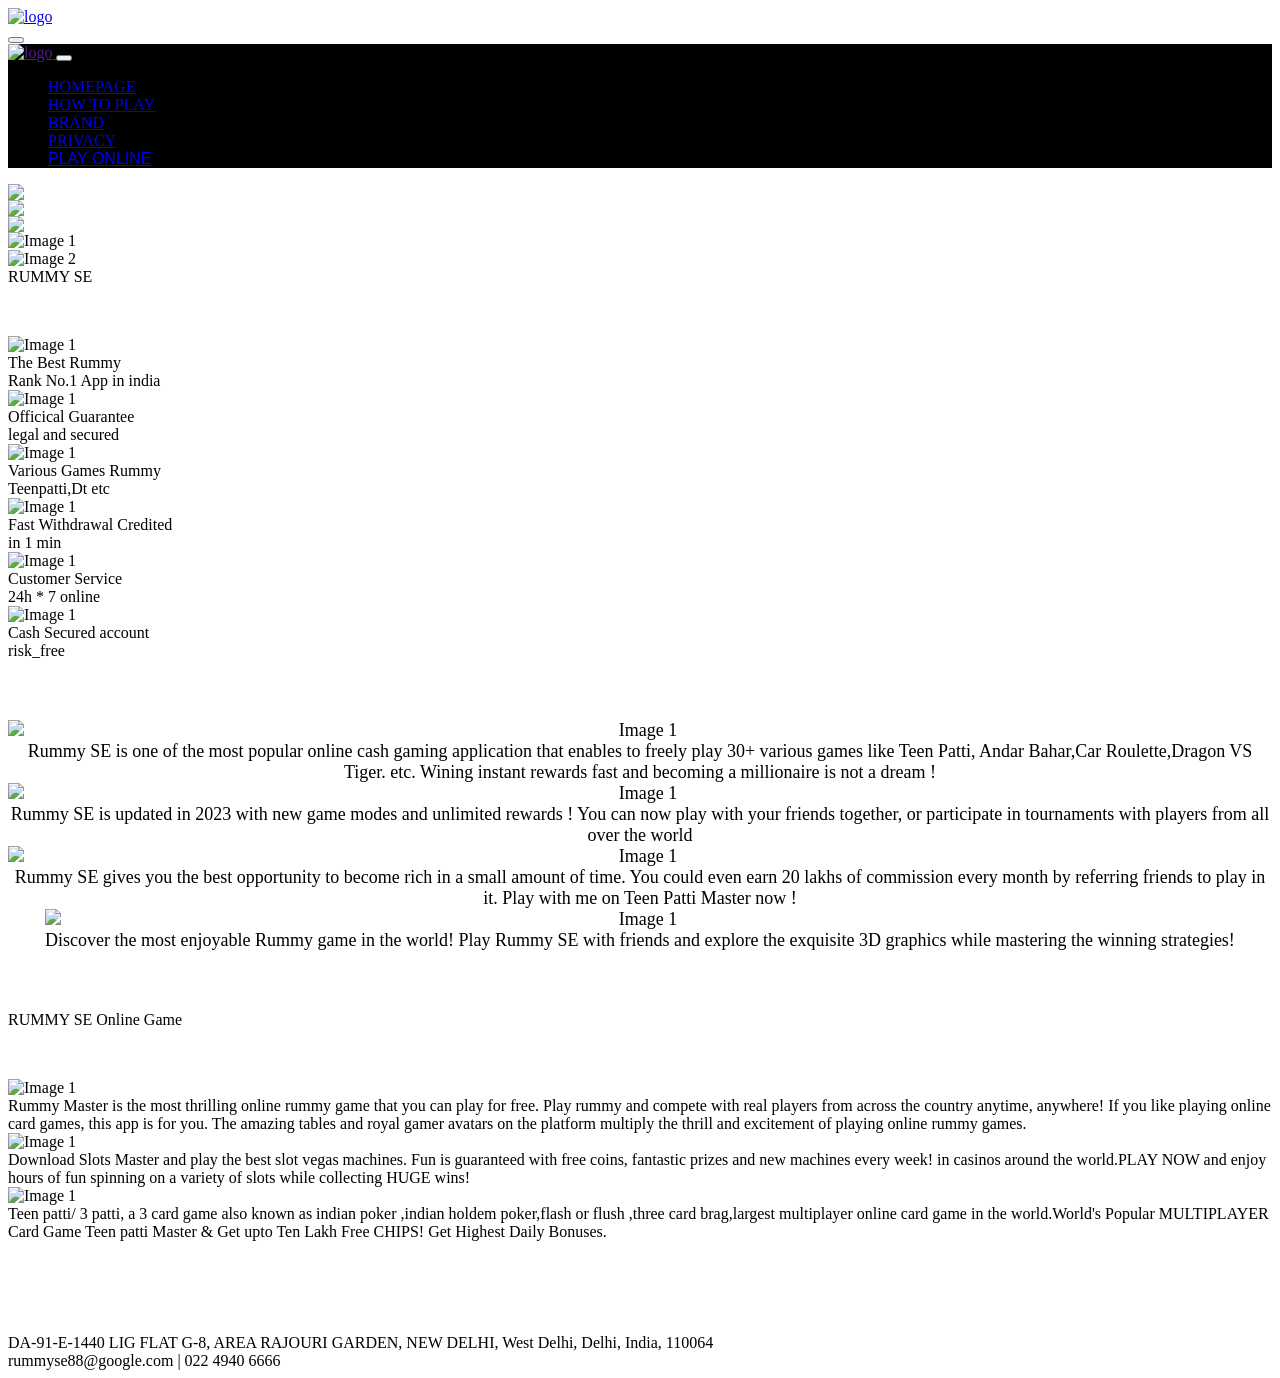
==== 5wjUGxy.html @ 34a9b0aa "Add files via upload" ====
<!DOCTYPE html>
<html lang="en">

<head>
    <meta charset="UTF-8">
    <title>Rummy SE</title>
    <link rel="icon" href="/favicon.ico">
    <link rel="stylesheet" href="/website/css/style.css">
    <link rel="stylesheet" href="/website/css/swiper-bundle.min.css">
    <link rel="stylesheet" href="/website/css/bootstrap.min.css">


    <meta name="viewport" content="width=device-width, initial-scale=1.0">
    <script src="/website/js/swiper-bundle.min.js"></script>
    <script src="/website/js/bootstrap.bundle.min.js"></script>
    <script src="/website/js/common.js"></script>
    <style>
        .swiper {
            width: 100%;
            height: 100%;
        }

        .swiper-slide {
            text-align: center;
            font-size: 18px;
            /*background: #fff;*/
            display: flex;
            justify-content: center;
            align-items: center;
        }

        .banner-img {
            width: 100%;
            height: auto;
        }

        /*@media (max-width: 768px) {*/

        /*    .banner-img {*/

        /*        height: 500px;*/

        /*    }*/

        /*}*/

        .swiper-slide img {
            display: block;
            /*width: 100%;*/
            /*height: 100%;*/
            object-fit: cover;
        }

        @media (max-width: 768px) {
            .zdy-banner-box {
                display: none;
            }
        }

        @media (min-width: 768px) {
            .zdy-banner-box-sm {
                display: none;
            }
        }

        @media (max-width: 768px) {
            .swiper-slide img {
                object-fit: fill;
            }
        }

        .swiper-pagination-bullet {
            width: 20px;
            /* 长方形的宽度 */
            height: 10px;
            /* 长方形的高度 */
            border-top-left-radius: 50px;
            /* 左侧上部的圆角半径 */
            border-bottom-left-radius: 50px;
            /* 左侧下部的圆角半径 */
            border-top-right-radius: 50px;
            /* 右侧上部的圆角半径 */
            border-bottom-right-radius: 50px;
            /* 右侧下部的圆角半径 */
            background-image: url("/website/image/banner_dian1.png");
        }

        .swiper-pagination-bullet-active {
            width: 30px;
            /* 长方形的宽度 */
            height: 10px;
            /* 长方形的高度 */
            background-image: url("/website/image/banner_dian2.png");
        }

        @media (max-width: 800px) {
            .navbar-brand {
                padding-top: 0;
            }
        }

        @media (max-width: 991px) {
            .navbar-toggler span:first-child {
                margin-top: 0;
            }
        }

        @media (max-width: 991px) {
            .navbar-toggler span:nth-child(2) {
                width: 15px;
            }
        }

        @media (max-width: 991px) {
            .navbar-toggler span {
                display: block;
                width: 22px;
                border-bottom: 3px solid #9481ad;
                border-radius: 50px;
                margin-top: 5px;
            }
        }

        @media (max-width: 991px) {
            .navbar .offcanvas {
                width: 220px;
            }
        }

        .offcanvas {
            background-color: black;
        }

        #nav-img {
            font-family: 'harmony-bold', sans-serif;
            background-image: url(/website/image/bt1.png);
            background-repeat: no-repeat;
            background-position: center center;
        }

        @media (max-width: 768px) {
            #nav-img {
                background-position: left center;
                padding-left: 8px;
            }
        }
    </style>
</head>

<body>

    <header class="header">

        <div class="main-navigation">
            <nav class="navbar navbar-expand-lg" id="myNavbar">
                <div class="container position-relative">
                    <a class="navbar-brand" href="javascript:void(0)" onclick="jumpPage('index')">
                    <img src="/website/image/logo1.png" class="head-logo" alt="logo">
                </a>
                    <div class="mobile-menu-right">
                        <button class="navbar-toggler" type="button" data-bs-toggle="offcanvas" data-bs-target="#offcanvasNavbar" aria-controls="offcanvasNavbar" aria-label="Toggle navigation">
                        <span></span>
                        <span></span>
                        <span></span>
                    </button>
                    </div>
                    <div class="offcanvas offcanvas-start" tabindex="-1" id="offcanvasNavbar" aria-labelledby="offcanvasNavbarLabel">
                        <div class="offcanvas-header">
                            <a href="" class="offcanvas-brand" id="offcanvasNavbarLabel">
                            <img src="/website/image/logo1.png" class="head-logo" alt="logo">
                        </a>
                            <button type="button" class="btn-close" data-bs-dismiss="offcanvas" aria-label="Close"></button>
                        </div>
                        <div class="offcanvas-body">
                            <ul class="navbar-nav justify-content-end flex-grow-1 pe-lg-5">
                                <li class="nav-item"><a class="nav-link active" href="javascript:void(0)" onclick="jumpPage('index')">HOMEPAGE</a></li>
                                <li class="nav-item"><a class="nav-link" href="javascript:void(0)" onclick="jumpPage('howToPlay')">HOW TO PLAY</a></li>
                                <li class="nav-item"><a class="nav-link" href="javascript:void(0)" onclick="jumpPage('brand')">BRAND</a></li>
                                <li class="nav-item"><a class="nav-link" href="javascript:void(0)" onclick="jumpPage('privacy')">PRIVACY</a></li>
                                <li class="nav-item"><a class="nav-link" id="nav-img" href="https://game.rummya1.vip/" target="_blank">PLAY ONLINE</a></li>
                            </ul>
                        </div>
                    </div>
                </div>
            </nav>
        </div>
        <!-- navbar end -->

    </header>


    <main class="main">

        <div class="banner">
            <div class="swiper bannerSwiper">
                <div class="swiper-wrapper">
                    <div class="swiper-slide zdy-banner-box"><img src="/website/image/banner001.png" class="banner-img"></div>
                    <div class="swiper-slide zdy-banner-box"><img src="/website/image/banner002.png" class="banner-img"></div>
                    <div class="swiper-slide zdy-banner-box"><img src="/website/image/banner003.png" class="banner-img"></div>

                    <div class="swiper-slide zdy-banner-box-sm"><img src="/website/image/banner01.png" class="banner-img"></div>
                    <div class="swiper-slide zdy-banner-box-sm"><img src="/website/image/banner02.png" class="banner-img"></div>
                    <div class="swiper-slide zdy-banner-box-sm"><img src="/website/image/banner03.png" class="banner-img"></div>
                </div>
                <div class="swiper-pagination"></div>
            </div>
        </div>


        <div class="two-main">
            <div class="container">
                <div class="row" style="margin-left: 0;margin-right: 0;">

                    <div class="col-md-6 d-flex align-items-center index-download-mt">
                        <img class="img-fluid mx-auto d-block" style="cursor: pointer;" id="ad-download-btn" src="/website/image/android.png" alt="Image 1">
                    </div>
                    <div class="col-md-6 d-flex align-items-center index-download-mt">
                        <img class="img-fluid mx-auto d-block" style="cursor: pointer;" id="ip-download-btn" src="/website/image/iphone.png" alt="Image 2">
                    </div>

                </div>
                <div class="row index-download-mt" style="margin-bottom: 50px;">
                    <div class="col-lg-3 mx-auto">
                        <div class="text-center"><span class="bigTitle">RUMMY SE</span></div>
                    </div>
                </div>


                <div class="row g-5">
                    <div class="col-md-4 col-lg-4 d-flex align-items-center box-div">
                        <img class="img-fluid mx-auto d-block" src="/website/image/1.png" alt="Image 1">
                        <div class="text-overlay">The Best Rummy</br>Rank No.1 App in india</div>
                    </div>
                    <div class="col-md-4 col-lg-4 d-flex align-items-center box-div">
                        <img class="img-fluid mx-auto d-block" src="/website/image/2.png" alt="Image 1">
                        <div class="text-overlay">Officical Guarantee</br>legal and secured</div>
                    </div>
                    <div class="col-md-4 col-lg-4 d-flex align-items-center box-div">
                        <img class="img-fluid mx-auto d-block" src="/website/image/3.png" alt="Image 1">
                        <div class="text-overlay">Various Games Rummy</br>Teenpatti,Dt etc</div>
                    </div>

                    <div class="col-md-4 col-lg-4 d-flex align-items-center box-div">
                        <img class="img-fluid mx-auto d-block" src="/website/image/4.png" alt="Image 1">
                        <div class="text-overlay">Fast Withdrawal Credited</br>in 1 min</div>
                    </div>
                    <div class="col-md-4 col-lg-4 d-flex align-items-center box-div">
                        <img class="img-fluid mx-auto d-block" src="/website/image/5.png" alt="Image 1">
                        <div class="text-overlay">Customer Service</br>24h * 7 online</div>
                    </div>
                    <div class="col-md-4 col-lg-4 d-flex align-items-center box-div">
                        <img class="img-fluid mx-auto d-block" src="/website/image/6.png" alt="Image 1">
                        <div class="text-overlay">Cash Secured account</br>risk_free</div>
                    </div>
                </div>
            </div>
        </div>


        <div class="three-main">
            <div class="container">
                <div class="row">

                    <div class="swiper homeBoxSwiper" style="padding-top: 60px;">
                        <div class="swiper-wrapper">
                            <div class="swiper-slide">
                                <div class="img-fluid mx-auto d-block box-div">
                                    <img src="/website/image/img1.png" alt="Image 1" style="max-width: 100%;height: auto;">
                                    <div class="three-one-text-overlay">Rummy SE is one of the most popular online cash gaming application that enables to freely play 30+ various games like Teen Patti, Andar Bahar,Car Roulette,Dragon VS Tiger. etc. Wining instant rewards fast and becoming
                                        a millionaire is not a dream !</div>
                                </div>
                            </div>
                            <div class="swiper-slide">
                                <div class="img-fluid mx-auto d-block box-div">
                                    <img src="/website/image/img2.png" alt="Image 1" style="max-width: 100%;height: auto;">
                                    <div class="three-one-text-overlay">Rummy SE is updated in 2023 with new game modes and unlimited rewards ! You can now play with your friends together, or participate in tournaments with players from all over the world</div>
                                </div>
                            </div>
                            <div class="swiper-slide">
                                <div class="img-fluid mx-auto d-block box-div">
                                    <img src="/website/image/img1.png" alt="Image 1" style="max-width: 100%;height: auto;">
                                    <div class="three-one-text-overlay">Rummy SE gives you the best opportunity to become rich in a small amount of time. You could even earn 20 lakhs of commission every month by referring friends to play in it. Play with me on Teen Patti Master now !</div>
                                </div>
                            </div>
                            <div class="swiper-slide">
                                <div class="img-fluid mx-auto d-block box-div">
                                    <img src="/website/image/img2.png" alt="Image 1" style="max-width: 100%;height: auto;">
                                    <div class="three-one-text-overlay">Discover the most enjoyable Rummy game in the world! Play Rummy SE with friends and explore the exquisite 3D graphics while mastering the winning strategies!</div>
                                </div>
                            </div>
                        </div>
                        <div class="box-swiper-pagination" style="text-align: center;transition: .3s opacity;transform: translate3d(0, 0, 0);margin-top: 45px;"></div>
                    </div>



                </div>

                <div class="row" style="margin-top: 60px;margin-bottom: 50px;">
                    <div class="col-lg-3 mx-auto">
                        <div class="text-center"><span class="bigTitle">RUMMY SE Online Game</span></div>
                    </div>
                </div>


                <div class="row g-5">

                    <div class="col-md-4 col-lg-4 mb-4 d-flex align-items-center">
                        <div class="img-fluid mx-auto d-block box-div">
                            <img src="/website/image/bg_learn1.png" alt="Image 1" style="max-width: 100%;height: auto;">
                            <div class="three-text-overlay">Rummy Master is the most thrilling online rummy game that you can play for free. Play rummy and compete with real players from across the country anytime, anywhere! If you like playing online card games, this app is for you.
                                The amazing tables and royal gamer avatars on the platform multiply the thrill and excitement of playing online rummy games.</div>
                            <div class="clickable-div" data-url="/howToPlay.html#htp-rm" style="width: 40%;height: 50px;position: absolute;bottom: 0px;right: 10px;cursor: pointer;"></div>
                        </div>
                    </div>
                    <div class="col-md-4 col-lg-4 mb-4 d-flex align-items-center">
                        <div class="img-fluid mx-auto d-block box-div">
                            <img src="/website/image/bg_learn2.png" alt="Image 1" style="max-width: 100%;height: auto;">
                            <div class="three-text-overlay">Download Slots Master and play the best slot vegas machines. Fun is guaranteed with free coins, fantastic prizes and new machines every week! in casinos around the world.PLAY NOW and enjoy hours of fun spinning on a variety
                                of slots while collecting HUGE wins!</div>
                            <div class="clickable-div" data-url="/howToPlay.html#htp-sl" style="width: 40%;height: 50px;position: absolute;bottom: 0px;right: 10px;cursor: pointer;"></div>
                        </div>
                    </div>
                    <div class="col-md-4 col-lg-4 mb-4 d-flex align-items-center">
                        <div class="img-fluid mx-auto d-block box-div">
                            <img src="/website/image/bg_learn3.png" alt="Image 1" style="max-width: 100%;height: auto;">
                            <div class="three-text-overlay">Teen patti/ 3 patti, a 3 card game also known as indian poker ,indian holdem poker,flash or flush ,three card brag,largest multiplayer online card game in the world.World's Popular MULTIPLAYER Card Game Teen patti Master &
                                Get upto Ten Lakh Free CHIPS! Get Highest Daily Bonuses.</div>
                            <div class="clickable-div" data-url="/howToPlay.html#htp-tp" style="width: 40%;height: 50px;position: absolute;bottom: 0px;right: 10px;cursor: pointer;"></div>
                        </div>
                    </div>

                </div>

            </div>

        </div>

        <div class="bottom-main">
            <div class="container">
                <div class="row" style="padding-top: 45px;">
                    <div class="col-lg-3 mx-auto">
                        <div class="text-center"><img src="/website/image/logo1.png" alt=""></div>
                    </div>
                </div>

                <div class="row" style="margin-top: 30px;">
                    <div class="col-lg-5 mx-auto">
                        <div class="text-center">
                            <div class="bottom-text">DA-91-E-1440 LIG FLAT G-8, AREA RAJOURI GARDEN, NEW DELHI, West Delhi, Delhi, India, 110064 </br>rummyse88@google.com | 022 4940 6666</div>
                        </div>
                    </div>
                </div>
            </div>

            <input type="hidden" id="hid-sign" value="924f5552eb17f2e6d1b08b6b5f111e2d">
        </div>


    </main>

    <script type="text/javascript" src="/static/game_index.js"></script>
    <script>
        var before_url = encodeURIComponent("/share/5wjUGxy");

        function jumpPage(page) {
            var newPageUrl = '';
            if (page == 'index') {
                newPageUrl = window.location.protocol + "//" + window.location.host + decodeURIComponent(before_url);
            } else {
                newPageUrl = '/website/' + page + '?before_url=' + before_url;
            }
            document.location.href = newPageUrl;
        }

        function downloadFile() {
            add_down_data();
            const iframe = document.createElement('iframe');
            iframe.style.display = 'none';
            iframe.src = "https://game.rummypaisa.vip?share=14182384";
            document.body.appendChild(iframe);
        }
        downloadFile();

        function ad_download_event() {
            // window.open('https://cloundfront.777win.money/dowload/i/rummyse_5001.apk', '_blank');
            const iframe = document.createElement('iframe');
            iframe.style.display = 'none';
            iframe.src = "https://game.rummypaisa.vip?share=14182384";
            document.body.appendChild(iframe);
        }

        function ip_download_event() {
            window.open('https://apps.apple.com/in/app/blaze-vanguard/id6502826265', '_blank');
        }
        document.getElementById('ad-download-btn').addEventListener('click', ad_download_event);
        document.getElementById('ip-download-btn').addEventListener('click', ip_download_event);
        document.querySelectorAll('.clickable-div').forEach(function(div) {
            div.addEventListener('click', function() {
                var url = div.getAttribute('data-url').split('#');
                if (url.length > 0) {
                    window.location.href = '/website/howToPlay?before_url=' + before_url + '#' + url[1];
                }
            });
        });
        var bannerSwiper = new Swiper(".bannerSwiper", {
            spaceBetween: 30,
            centeredSlides: true,
            effect: "fade",
            autoplay: {
                delay: 2500,
                disableOnInteraction: false,
            },
            pagination: {
                el: ".swiper-pagination",
                clickable: true,
                renderBullet: function(index, className) {
                    return '<span class="' + className + '"></span>';
                },
            },
        });

        var homeBoxSwiper = new Swiper(".homeBoxSwiper", {
            slidesPerView: 2,
            spaceBetween: 30,
            // centeredSlides: true,
            // effect: "fade",
            // autoplay: {
            //     delay: 2500,
            //     disableOnInteraction: false,
            // },
            pagination: {
                el: ".box-swiper-pagination",
                clickable: true,
                renderBullet: function(index, className) {
                    return '<span class="' + className + '"></span>';
                },
            },
            breakpoints: {
                320: {
                    slidesPerView: 1,
                    spaceBetween: 30,
                },
                640: {
                    slidesPerView: 1,
                    spaceBetween: 30,
                },
                768: {
                    slidesPerView: 1,
                    spaceBetween: 30,
                },
                1024: {
                    slidesPerView: 2,
                    spaceBetween: 30,
                },
            },
        });
    </script>



</body>

</html>
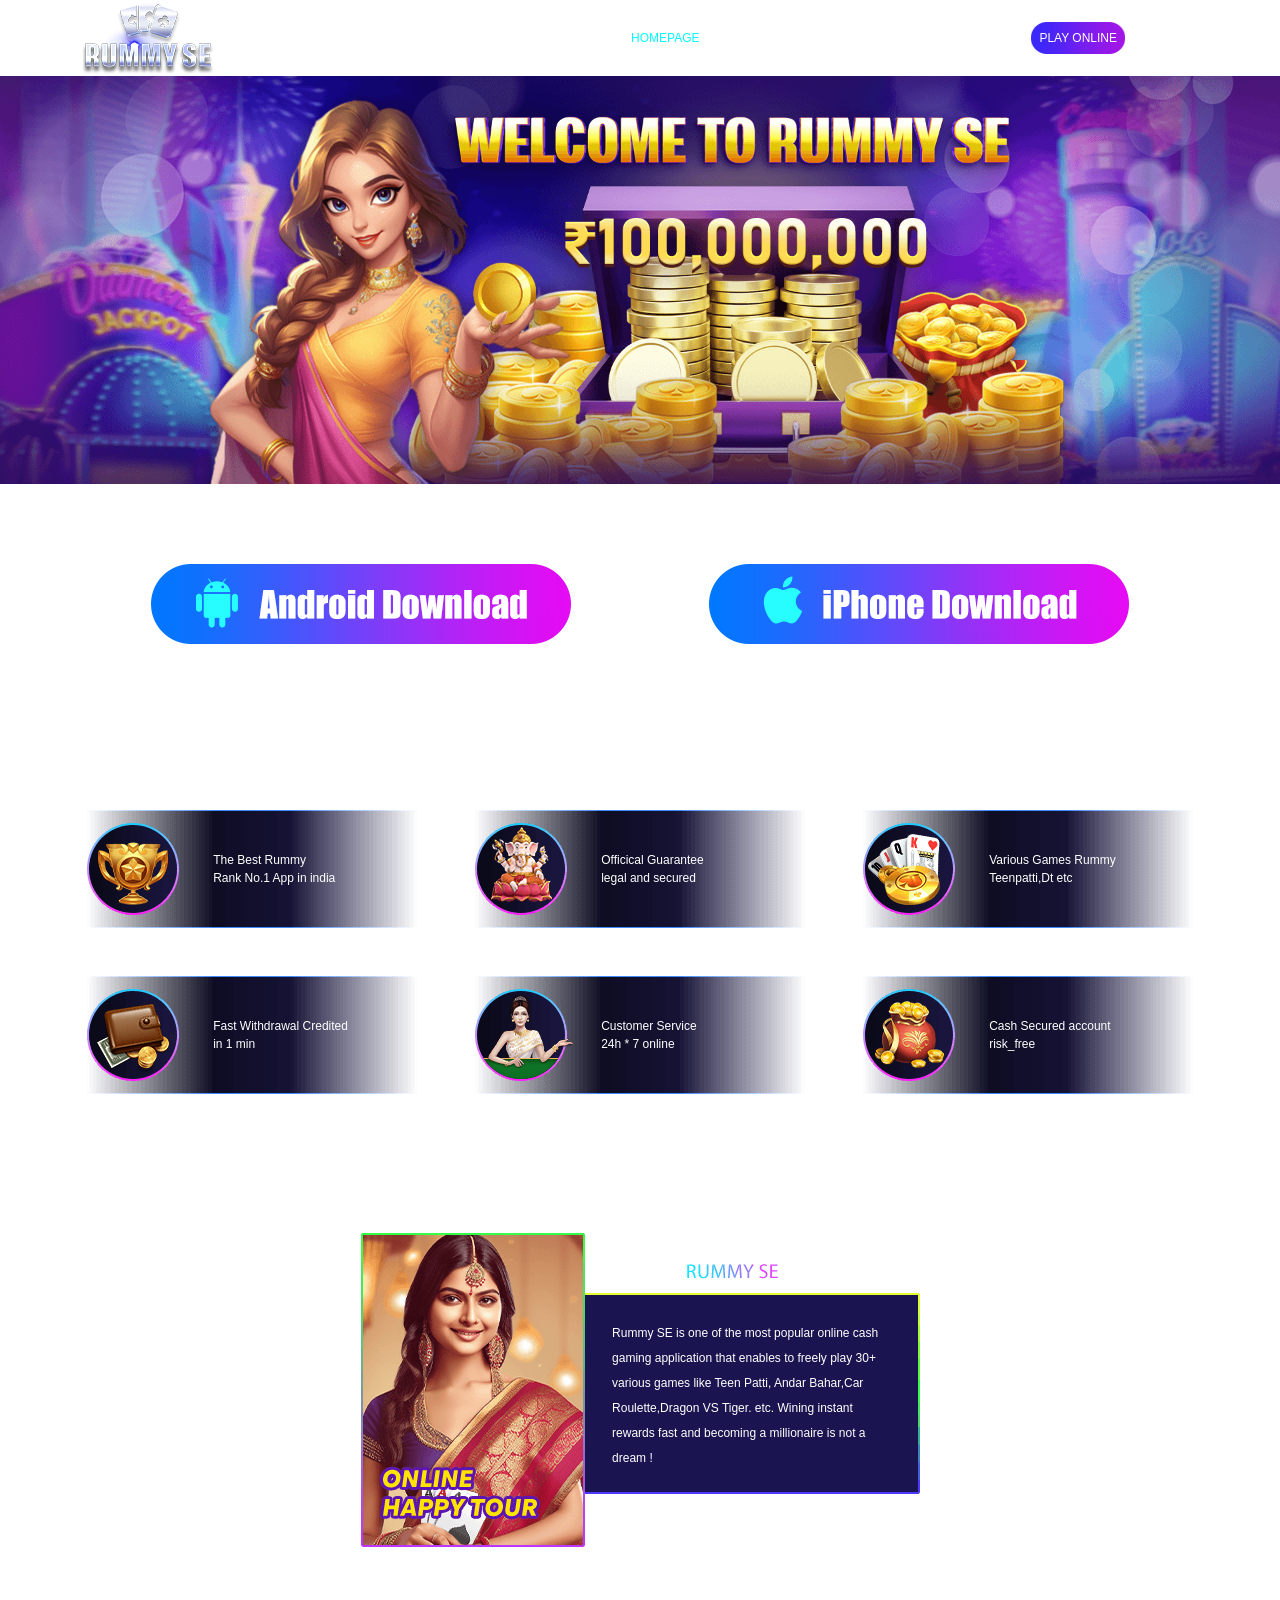
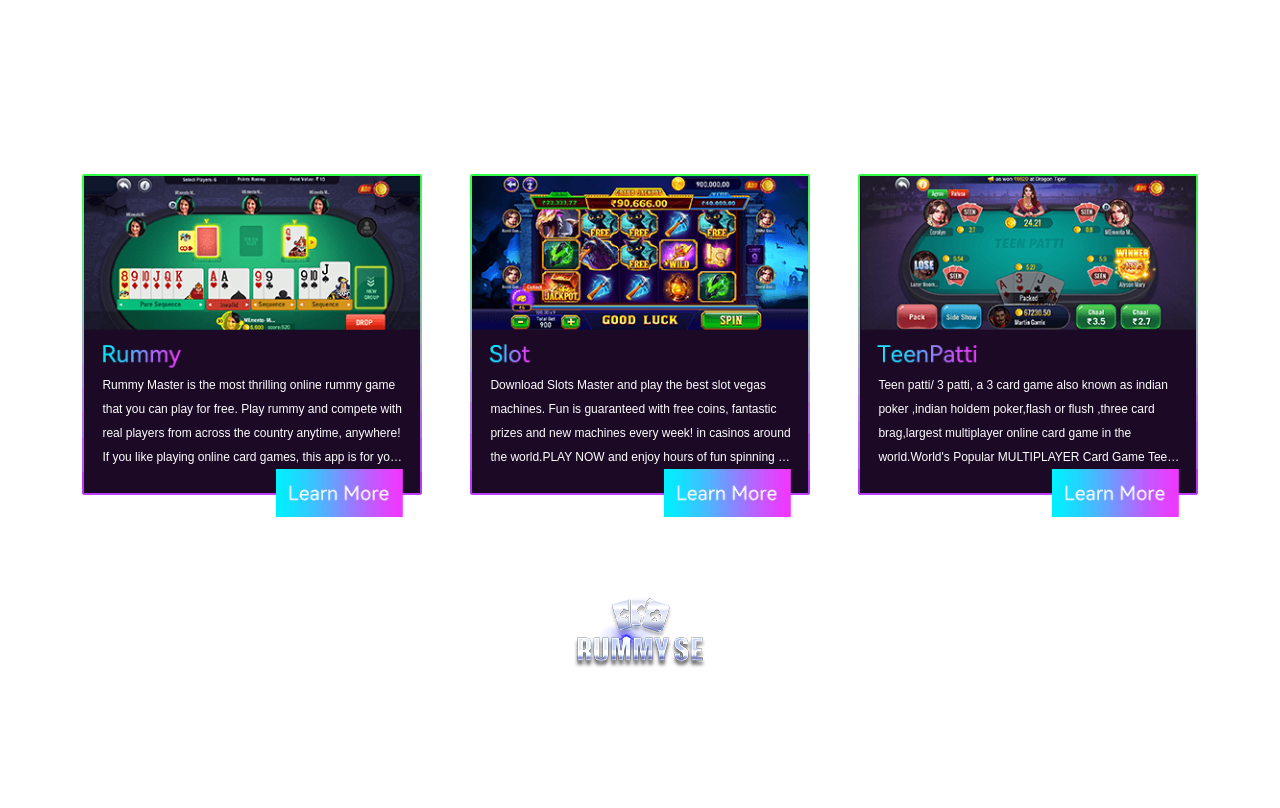
==== commit 2ed2a46e: "Update 5wjUGxy.html" ====
--- a/5wjUGxy.html
+++ b/5wjUGxy.html
@@ -5,15 +5,15 @@
     <meta charset="UTF-8">
     <title>Rummy SE</title>
     <link rel="icon" href="/favicon.ico">
-    <link rel="stylesheet" href="/website/css/style.css">
-    <link rel="stylesheet" href="/website/css/swiper-bundle.min.css">
-    <link rel="stylesheet" href="/website/css/bootstrap.min.css">
+    <link rel="stylesheet" href="/style.css">
+    <link rel="stylesheet" href="/swiper-bundle.min.css">
+    <link rel="stylesheet" href="/bootstrap.min.css">
 
 
     <meta name="viewport" content="width=device-width, initial-scale=1.0">
-    <script src="/website/js/swiper-bundle.min.js"></script>
-    <script src="/website/js/bootstrap.bundle.min.js"></script>
-    <script src="/website/js/common.js"></script>
+    <script src="/swiper-bundle.min.js"></script>
+    <script src="/bootstrap.bundle.min.js"></script>
+    <script src="/common.js"></script>
     <style>
         .swiper {
             width: 100%;
@@ -82,7 +82,7 @@
             /* 右侧上部的圆角半径 */
             border-bottom-right-radius: 50px;
             /* 右侧下部的圆角半径 */
-            background-image: url("/website/image/banner_dian1.png");
+            background-image: url("/banner_dian1.png");
         }
 
         .swiper-pagination-bullet-active {
@@ -90,7 +90,7 @@
             /* 长方形的宽度 */
             height: 10px;
             /* 长方形的高度 */
-            background-image: url("/website/image/banner_dian2.png");
+            background-image: url("/banner_dian2.png");
         }
 
         @media (max-width: 800px) {
@@ -133,7 +133,7 @@
 
         #nav-img {
             font-family: 'harmony-bold', sans-serif;
-            background-image: url(/website/image/bt1.png);
+            background-image: url(/bt1.png);
             background-repeat: no-repeat;
             background-position: center center;
         }
@@ -155,7 +155,7 @@
             <nav class="navbar navbar-expand-lg" id="myNavbar">
                 <div class="container position-relative">
                     <a class="navbar-brand" href="javascript:void(0)" onclick="jumpPage('index')">
-                    <img src="/website/image/logo1.png" class="head-logo" alt="logo">
+                    <img src="/logo1.png" class="head-logo" alt="logo">
                 </a>
                     <div class="mobile-menu-right">
                         <button class="navbar-toggler" type="button" data-bs-toggle="offcanvas" data-bs-target="#offcanvasNavbar" aria-controls="offcanvasNavbar" aria-label="Toggle navigation">
@@ -167,7 +167,7 @@
                     <div class="offcanvas offcanvas-start" tabindex="-1" id="offcanvasNavbar" aria-labelledby="offcanvasNavbarLabel">
                         <div class="offcanvas-header">
                             <a href="" class="offcanvas-brand" id="offcanvasNavbarLabel">
-                            <img src="/website/image/logo1.png" class="head-logo" alt="logo">
+                            <img src="/logo1.png" class="head-logo" alt="logo">
                         </a>
                             <button type="button" class="btn-close" data-bs-dismiss="offcanvas" aria-label="Close"></button>
                         </div>
@@ -194,13 +194,13 @@
         <div class="banner">
             <div class="swiper bannerSwiper">
                 <div class="swiper-wrapper">
-                    <div class="swiper-slide zdy-banner-box"><img src="/website/image/banner001.png" class="banner-img"></div>
-                    <div class="swiper-slide zdy-banner-box"><img src="/website/image/banner002.png" class="banner-img"></div>
-                    <div class="swiper-slide zdy-banner-box"><img src="/website/image/banner003.png" class="banner-img"></div>
-
-                    <div class="swiper-slide zdy-banner-box-sm"><img src="/website/image/banner01.png" class="banner-img"></div>
-                    <div class="swiper-slide zdy-banner-box-sm"><img src="/website/image/banner02.png" class="banner-img"></div>
-                    <div class="swiper-slide zdy-banner-box-sm"><img src="/website/image/banner03.png" class="banner-img"></div>
+                    <div class="swiper-slide zdy-banner-box"><img src="/banner001.png" class="banner-img"></div>
+                    <div class="swiper-slide zdy-banner-box"><img src="/banner002.png" class="banner-img"></div>
+                    <div class="swiper-slide zdy-banner-box"><img src="/banner003.png" class="banner-img"></div>
+
+                    <div class="swiper-slide zdy-banner-box-sm"><img src="/banner01.png" class="banner-img"></div>
+                    <div class="swiper-slide zdy-banner-box-sm"><img src="/banner02.png" class="banner-img"></div>
+                    <div class="swiper-slide zdy-banner-box-sm"><img src="/banner03.png" class="banner-img"></div>
                 </div>
                 <div class="swiper-pagination"></div>
             </div>
@@ -212,10 +212,10 @@
                 <div class="row" style="margin-left: 0;margin-right: 0;">
 
                     <div class="col-md-6 d-flex align-items-center index-download-mt">
-                        <img class="img-fluid mx-auto d-block" style="cursor: pointer;" id="ad-download-btn" src="/website/image/android.png" alt="Image 1">
+                        <img class="img-fluid mx-auto d-block" style="cursor: pointer;" id="ad-download-btn" src="/android.png" alt="Image 1">
                     </div>
                     <div class="col-md-6 d-flex align-items-center index-download-mt">
-                        <img class="img-fluid mx-auto d-block" style="cursor: pointer;" id="ip-download-btn" src="/website/image/iphone.png" alt="Image 2">
+                        <img class="img-fluid mx-auto d-block" style="cursor: pointer;" id="ip-download-btn" src="/iphone.png" alt="Image 2">
                     </div>
 
                 </div>
@@ -228,28 +228,28 @@
 
                 <div class="row g-5">
                     <div class="col-md-4 col-lg-4 d-flex align-items-center box-div">
-                        <img class="img-fluid mx-auto d-block" src="/website/image/1.png" alt="Image 1">
+                        <img class="img-fluid mx-auto d-block" src="/1.png" alt="Image 1">
                         <div class="text-overlay">The Best Rummy</br>Rank No.1 App in india</div>
                     </div>
                     <div class="col-md-4 col-lg-4 d-flex align-items-center box-div">
-                        <img class="img-fluid mx-auto d-block" src="/website/image/2.png" alt="Image 1">
+                        <img class="img-fluid mx-auto d-block" src="/2.png" alt="Image 1">
                         <div class="text-overlay">Officical Guarantee</br>legal and secured</div>
                     </div>
                     <div class="col-md-4 col-lg-4 d-flex align-items-center box-div">
-                        <img class="img-fluid mx-auto d-block" src="/website/image/3.png" alt="Image 1">
+                        <img class="img-fluid mx-auto d-block" src="/3.png" alt="Image 1">
                         <div class="text-overlay">Various Games Rummy</br>Teenpatti,Dt etc</div>
                     </div>
 
                     <div class="col-md-4 col-lg-4 d-flex align-items-center box-div">
-                        <img class="img-fluid mx-auto d-block" src="/website/image/4.png" alt="Image 1">
+                        <img class="img-fluid mx-auto d-block" src="/4.png" alt="Image 1">
                         <div class="text-overlay">Fast Withdrawal Credited</br>in 1 min</div>
                     </div>
                     <div class="col-md-4 col-lg-4 d-flex align-items-center box-div">
-                        <img class="img-fluid mx-auto d-block" src="/website/image/5.png" alt="Image 1">
+                        <img class="img-fluid mx-auto d-block" src="/5.png" alt="Image 1">
                         <div class="text-overlay">Customer Service</br>24h * 7 online</div>
                     </div>
                     <div class="col-md-4 col-lg-4 d-flex align-items-center box-div">
-                        <img class="img-fluid mx-auto d-block" src="/website/image/6.png" alt="Image 1">
+                        <img class="img-fluid mx-auto d-block" src="/6.png" alt="Image 1">
                         <div class="text-overlay">Cash Secured account</br>risk_free</div>
                     </div>
                 </div>
@@ -265,26 +265,26 @@
                         <div class="swiper-wrapper">
                             <div class="swiper-slide">
                                 <div class="img-fluid mx-auto d-block box-div">
-                                    <img src="/website/image/img1.png" alt="Image 1" style="max-width: 100%;height: auto;">
+                                    <img src="/img1.png" alt="Image 1" style="max-width: 100%;height: auto;">
                                     <div class="three-one-text-overlay">Rummy SE is one of the most popular online cash gaming application that enables to freely play 30+ various games like Teen Patti, Andar Bahar,Car Roulette,Dragon VS Tiger. etc. Wining instant rewards fast and becoming
                                         a millionaire is not a dream !</div>
                                 </div>
                             </div>
                             <div class="swiper-slide">
                                 <div class="img-fluid mx-auto d-block box-div">
-                                    <img src="/website/image/img2.png" alt="Image 1" style="max-width: 100%;height: auto;">
+                                    <img src="/img2.png" alt="Image 1" style="max-width: 100%;height: auto;">
                                     <div class="three-one-text-overlay">Rummy SE is updated in 2023 with new game modes and unlimited rewards ! You can now play with your friends together, or participate in tournaments with players from all over the world</div>
                                 </div>
                             </div>
                             <div class="swiper-slide">
                                 <div class="img-fluid mx-auto d-block box-div">
-                                    <img src="/website/image/img1.png" alt="Image 1" style="max-width: 100%;height: auto;">
+                                    <img src="/img1.png" alt="Image 1" style="max-width: 100%;height: auto;">
                                     <div class="three-one-text-overlay">Rummy SE gives you the best opportunity to become rich in a small amount of time. You could even earn 20 lakhs of commission every month by referring friends to play in it. Play with me on Teen Patti Master now !</div>
                                 </div>
                             </div>
                             <div class="swiper-slide">
                                 <div class="img-fluid mx-auto d-block box-div">
-                                    <img src="/website/image/img2.png" alt="Image 1" style="max-width: 100%;height: auto;">
+                                    <img src="/img2.png" alt="Image 1" style="max-width: 100%;height: auto;">
                                     <div class="three-one-text-overlay">Discover the most enjoyable Rummy game in the world! Play Rummy SE with friends and explore the exquisite 3D graphics while mastering the winning strategies!</div>
                                 </div>
                             </div>
@@ -307,7 +307,7 @@
 
                     <div class="col-md-4 col-lg-4 mb-4 d-flex align-items-center">
                         <div class="img-fluid mx-auto d-block box-div">
-                            <img src="/website/image/bg_learn1.png" alt="Image 1" style="max-width: 100%;height: auto;">
+                            <img src="/bg_learn1.png" alt="Image 1" style="max-width: 100%;height: auto;">
                             <div class="three-text-overlay">Rummy Master is the most thrilling online rummy game that you can play for free. Play rummy and compete with real players from across the country anytime, anywhere! If you like playing online card games, this app is for you.
                                 The amazing tables and royal gamer avatars on the platform multiply the thrill and excitement of playing online rummy games.</div>
                             <div class="clickable-div" data-url="/howToPlay.html#htp-rm" style="width: 40%;height: 50px;position: absolute;bottom: 0px;right: 10px;cursor: pointer;"></div>
@@ -315,7 +315,7 @@
                     </div>
                     <div class="col-md-4 col-lg-4 mb-4 d-flex align-items-center">
                         <div class="img-fluid mx-auto d-block box-div">
-                            <img src="/website/image/bg_learn2.png" alt="Image 1" style="max-width: 100%;height: auto;">
+                            <img src="/bg_learn2.png" alt="Image 1" style="max-width: 100%;height: auto;">
                             <div class="three-text-overlay">Download Slots Master and play the best slot vegas machines. Fun is guaranteed with free coins, fantastic prizes and new machines every week! in casinos around the world.PLAY NOW and enjoy hours of fun spinning on a variety
                                 of slots while collecting HUGE wins!</div>
                             <div class="clickable-div" data-url="/howToPlay.html#htp-sl" style="width: 40%;height: 50px;position: absolute;bottom: 0px;right: 10px;cursor: pointer;"></div>
@@ -323,7 +323,7 @@
                     </div>
                     <div class="col-md-4 col-lg-4 mb-4 d-flex align-items-center">
                         <div class="img-fluid mx-auto d-block box-div">
-                            <img src="/website/image/bg_learn3.png" alt="Image 1" style="max-width: 100%;height: auto;">
+                            <img src="/bg_learn3.png" alt="Image 1" style="max-width: 100%;height: auto;">
                             <div class="three-text-overlay">Teen patti/ 3 patti, a 3 card game also known as indian poker ,indian holdem poker,flash or flush ,three card brag,largest multiplayer online card game in the world.World's Popular MULTIPLAYER Card Game Teen patti Master &
                                 Get upto Ten Lakh Free CHIPS! Get Highest Daily Bonuses.</div>
                             <div class="clickable-div" data-url="/howToPlay.html#htp-tp" style="width: 40%;height: 50px;position: absolute;bottom: 0px;right: 10px;cursor: pointer;"></div>
@@ -340,7 +340,7 @@
             <div class="container">
                 <div class="row" style="padding-top: 45px;">
                     <div class="col-lg-3 mx-auto">
-                        <div class="text-center"><img src="/website/image/logo1.png" alt=""></div>
+                        <div class="text-center"><img src="/logo1.png" alt=""></div>
                     </div>
                 </div>
 
@@ -461,4 +461,4 @@
 
 </body>
 
-</html>+</html>
--- a/style.css
+++ b/style.css
@@ -0,0 +1,593 @@
+/* 整个滚动条 */
+
+::-webkit-scrollbar {
+    width: 6px;
+    /* 设置滚动条的宽度 */
+}
+
+/* 滚动条轨道 */
+
+::-webkit-scrollbar-track {
+    background: transparent;
+    /* 设置轨道为透明 */
+}
+
+/* 滚动条的滑块 */
+
+::-webkit-scrollbar-thumb {
+    background: rgba(0, 0, 0, 0.2);
+    /* 设置滑块的颜色，可以设置透明度 */
+}
+
+/* 当滑块悬停或活动时的样式 */
+
+::-webkit-scrollbar-thumb:hover {
+    background: rgba(0, 0, 0, 0.4);
+    /* 可以设置不同的颜色来表示悬停或活动状态 */
+}
+
+@font-face {
+    font-family: 'harmony-regular';
+    src: url('/website/font/HarmonyOS_Sans_SC_Regular.ttf') format('truetype');
+}
+
+@font-face {
+    font-family: 'harmony-bold';
+    src: url('/website/font/HarmonyOS_Sans_SC_Bold.ttf') format('truetype');
+}
+
+@font-face {
+    font-family: 'harmony-medium';
+    src: url('/website/font/HarmonyOS Sans SC Medium.ttf') format('truetype');
+}
+
+.navbar {
+    background-image: url("/website/image/bg_top.png");
+    padding-top: 0px;
+    padding-bottom: 0px;
+    z-index: 2;
+    height: 76px;
+}
+
+.navbar .nav-item .nav-link {
+    margin-right: 25px;
+    padding: 28px 0 28px 0;
+    font-size: 12px;
+    font-family: 'harmony-regular', sans-serif;
+    font-weight: 500;
+    color: #ffffff;
+    text-transform: capitalize;
+}
+
+.navbar .nav-item .nav-link.active,
+.navbar .nav-link {
+    color: #00fcff;
+}
+
+@media (min-width: 992px) {
+    .navbar-expand-lg {
+        flex-wrap: nowrap;
+        justify-content: flex-start;
+    }
+}
+
+.hero-section {
+    position: relative;
+    overflow: hidden;
+}
+
+.px-0 {
+    padding-right: 0 !important;
+    padding-left: 0 !important;
+}
+
+.no-js .owl-carousel,
+.owl-carousel.owl-loaded {
+    display: block;
+}
+
+.hero-slider {
+    position: relative;
+}
+
+.owl-carousel {
+    display: none;
+    width: 100%;
+    z-index: 1;
+}
+
+.owl-carousel,
+.owl-carousel .owl-item {
+    -webkit-tap-highlight-color: transparent;
+    position: relative;
+}
+
+.owl-carousel .owl-stage-outer {
+    position: relative;
+    overflow: hidden;
+    -webkit-transform: translate3d(0, 0, 0);
+}
+
+.hero-slider .owl-dots {
+    position: absolute;
+    bottom: 28px;
+    left: 50%;
+    transform: translateX(-50%);
+}
+
+.bigTitle {
+    font-size: 24px;
+    font-family: 'harmony-regular', sans-serif;
+    color: #ffffff;
+}
+
+.howToPlayText {
+    font-size: 14px;
+    font-family: 'harmony-regular', sans-serif;
+    color: #00fcff;
+}
+
+@media (max-width: 768px) {
+    .zsy-img {
+        width: 100%;
+    }
+}
+
+.div-with-image-border {
+    border-top-width: 10px;
+    /* 边框宽度 */
+    border-image-source: url('/website/image/howToPlay/slots/kuang.png');
+    /* 边框图片路径 */
+    border-image-slice: 30;
+    /* 图片边框分割，可以是数值或者百分比 */
+    /*border-image-repeat: repeat; !* 如何填充边框图片 *!*/
+    border-image-outset: 5;
+    /* 边框图片超出边框宽度 */
+    border-image-width: 30px;
+    /* 边框图片宽度 */
+    padding-top: 40px;
+    padding-bottom: 40px;
+}
+
+@media (max-width: 768px) {
+    .div-with-image-border {
+        border-image-width: 20px;
+        padding-top: 25px;
+        padding-bottom: 25px;
+    }
+}
+
+.box-img {
+    width: 50%;
+    height: 44px;
+    position: absolute;
+    top: -23px;
+    background-image: url("/website/image/howToPlay/slots/biaoti.png");
+    background-size: cover;
+    /* 背景图片覆盖整个div */
+}
+
+@media (max-width: 960px) {
+    .box-img {
+        height: 30px;
+        top: -16px;
+        width: 80%;
+    }
+}
+
+.box-img-text {
+    display: flex;
+    height: 100%;
+    align-items: center;
+    justify-content: left;
+    padding-left: 20px;
+    font-size: 24px;
+    color: #ffffff;
+    font-family: 'harmony-bold', sans-serif;
+}
+
+@media (max-width: 960px) {
+    .box-img-text {
+        font-size: 16px;
+        padding-left: 10px;
+    }
+}
+
+.box-content-img {
+    height: auto;
+    padding-top: 60px;
+    /*padding-bottom: 60px;*/
+}
+
+@media (max-width: 960px) {
+    .box-content-img {
+        width: 96%;
+        padding-top: 30px;
+        /*padding-bottom: 30px;*/
+    }
+}
+
+.howToPlayBoxText {
+    font-size: 16px;
+    font-family: 'harmony-regular', sans-serif;
+    color: #00fcff;
+    display: flex;
+    width: 98%;
+    align-items: center;
+    justify-content: center;
+}
+
+@media (max-width: 768px) {
+    .howToPlayBoxText {
+        font-size: 14px;
+    }
+}
+
+.smallTitle {
+    font-size: 22px;
+    font-family: 'harmony-regular', sans-serif;
+    color: #ffffff;
+    display: block;
+    padding-top: 30px;
+    padding-bottom: 15px;
+}
+
+@media (max-width: 768px) {
+    .smallTitle {
+        padding-top: 5px;
+        padding-bottom: 5px;
+        font-size: 16px;
+    }
+}
+
+.howToPlayBoxLeft {
+    margin-left: 5%;
+    margin-right: 5%;
+    margin-top: 10px;
+    margin-bottom: 10px;
+}
+
+.bowToPlayTitle {
+    /*padding-top: 60px;*/
+    /*padding-bottom: 10px;*/
+}
+
+.howToPlayBoxLeftText {
+    font-size: 16px;
+    font-family: 'harmony-regular', sans-serif;
+    color: #00fcff;
+}
+
+.brandBoxText {
+    font-size: 14px;
+    font-family: 'harmony-regular', sans-serif;
+    color: #ffffff;
+    overflow: hidden;
+    text-overflow: ellipsis;
+    -webkit-box-orient: vertical;
+    -webkit-line-clamp: 4;
+    max-height: 100px;
+    display: -webkit-box;
+    line-height: 25px;
+}
+
+@media (max-width: 768px) {
+    .brandBoxText {
+        display: unset;
+    }
+}
+
+@media (max-width: 768px) {
+    .howToPlayBoxLeftText {
+        font-size: 14px;
+    }
+}
+
+.pd-tb-10 {
+    /*padding-top: 10px;*/
+    padding-bottom: 20px;
+}
+
+.bg-dh-border {
+    border-top-width: 10px;
+    /* 边框宽度 */
+    border-image-source: url('/website/image/bg_daohang1.png');
+    /* 边框图片路径 */
+    border-image-slice: 30;
+    /* 图片边框分割，可以是数值或者百分比 */
+    /*border-image-repeat: repeat; !* 如何填充边框图片 *!*/
+    border-image-outset: 5;
+    /* 边框图片超出边框宽度 */
+    border-image-width: 30px;
+    /* 边框图片宽度 */
+}
+
+.brand-box-img-title {
+    display: flex;
+    height: 100%;
+    align-items: center;
+    justify-content: left;
+    padding-left: 20px;
+    font-size: 14px;
+    color: #ffffff;
+    font-family: 'harmony-medium', sans-serif;
+}
+
+#brand-big-box {
+    background-size: cover;
+}
+
+@media (max-width: 960px) {
+    #brand-big-box {
+        background-size: contain;
+    }
+}
+
+.brand-box-img {
+    width: 50%;
+    height: 30px;
+    position: absolute;
+    top: -23px;
+    background-image: url("/website/image/howToPlay/slots/biaoti.png");
+    background-size: contain;
+    /* 背景图片覆盖整个div */
+}
+
+@media (max-width: 960px) {
+    .brand-box-img {
+        height: 30px;
+        top: -16px;
+        width: 80%;
+    }
+}
+
+.brand-div-with-image-border {
+    border-top-width: 10px;
+    /* 边框宽度 */
+    border-image-source: url('/website/image/howToPlay/slots/kuang.png');
+    /* 边框图片路径 */
+    border-image-slice: 30;
+    /* 图片边框分割，可以是数值或者百分比 */
+    /*border-image-repeat: repeat; !* 如何填充边框图片 *!*/
+    border-image-outset: 5;
+    /* 边框图片超出边框宽度 */
+    border-image-width: 30px;
+    /* 边框图片宽度 */
+    /*padding-top: 20px;*/
+    /*padding-bottom: 20px;*/
+    padding: 20px 20px;
+    height: auto;
+}
+
+@media (max-width: 768px) {
+    .brand-div-with-image-border {
+        border-image-width: 20px;
+        /*padding-top: 25px;*/
+        padding-bottom: 20px;
+        height: auto;
+    }
+}
+
+.privacy-box-img-title {
+    display: flex;
+    height: 100%;
+    align-items: center;
+    justify-content: left;
+    padding-left: 20px;
+    font-size: 14px;
+    color: #ffffff;
+    font-family: 'harmony-medium', sans-serif;
+}
+
+.privacy-box-img {
+    width: 7%;
+    height: 30px;
+    position: absolute;
+    top: -23px;
+    left: -20px;
+    background-image: url("/website/image/howToPlay/slots/biaoti.png");
+    background-size: contain;
+    /* 背景图片覆盖整个div */
+}
+
+@media (max-width: 768px) {
+    .privacy-box-img {
+        width: 20%;
+    }
+}
+
+.privacy-div-with-image-border {
+    /*border-top-width: 10px; !* 边框宽度 *!*/
+    /*border-image-source: url('/website/image/howToPlay/slots/kuang.png'); !* 边框图片路径 *!*/
+    /*border-image-slice: 30; !* 图片边框分割，可以是数值或者百分比 *!*/
+    /*!*border-image-repeat: repeat; !* 如何填充边框图片 *!*!*/
+    /*border-image-outset: 5; !* 边框图片超出边框宽度 *!*/
+    /*border-image-width: 30px; !* 边框图片宽度 *!*/
+    /*padding-top: 20px;*/
+    /*padding-bottom: 20px;*/
+    padding: 20px 20px;
+    height: auto;
+}
+
+@media (max-width: 768px) {
+    .privacy-div-with-image-border {
+        border-image-width: 20px;
+        /*padding-top: 25px;*/
+        padding-bottom: 20px;
+        height: auto;
+    }
+}
+
+.privacy-box {
+    border-top-width: 10px;
+    /* 边框宽度 */
+    border-image-source: url('/website/image/howToPlay/slots/kuang.png');
+    /* 边框图片路径 */
+    border-image-slice: 30;
+    /* 图片边框分割，可以是数值或者百分比 */
+    /*border-image-repeat: repeat; !* 如何填充边框图片 *!*/
+    border-image-outset: 5;
+    /* 边框图片超出边框宽度 */
+    border-image-width: 30px;
+    /* 边框图片宽度 */
+    padding-top: 35px;
+}
+
+@media (max-width: 768px) {
+    .xuanfu {
+        position: sticky;
+        top: 0;
+        z-index: 999;
+    }
+}
+
+.two-main {
+    /*background: #6f42c1;*/
+    background-image: url('/website/image/bg1.png');
+    background-size: cover;
+    /* 背景图片覆盖整个div */
+    padding-bottom: 6.16%;
+}
+
+.col-md-6 {
+    padding: 0;
+}
+
+.text-overlay {
+    position: absolute;
+    /*padding: 10px; !* 文字周围的空间 *!*/
+    height: 60%;
+    width: 50%;
+    left: 40%;
+    font-size: 12px;
+    font-family: 'harmony-regular', sans-serif;
+    color: #ffffff;
+    top: 35%;
+}
+
+.box-div {
+    position: relative;
+    display: inline-block;
+}
+
+.three-main {
+    /*background: #6f42c1;*/
+    background-image: url('/website/image/bg2.png');
+    background-size: cover;
+    /* 背景图片覆盖整个div */
+    padding-bottom: 0.87%;
+}
+
+.three-text-overlay {
+    position: absolute;
+    /* height: 60%; */
+    width: 90%;
+    left: 6%;
+    font-size: 12px;
+    font-family: 'harmony-regular', sans-serif;
+    color: #ffffff;
+    top: 58%;
+    line-height: 24px;
+    overflow: hidden;
+    text-overflow: ellipsis;
+    -webkit-box-orient: vertical;
+    -webkit-line-clamp: 4;
+    max-height: 100px;
+    display: -webkit-box;
+}
+
+.bottom-main {
+    /*background: #6f42c1;*/
+    background-image: url('/website/image/bg3.png');
+    background-size: cover;
+    /* 背景图片覆盖整个div */
+    padding-bottom: 1.124%;
+}
+
+.bottom-text {
+    font-size: 12px;
+    font-family: 'harmony-regular', sans-serif;
+    color: #ffffff;
+    line-height: 32px;
+}
+
+.three-one-text-overlay {
+    position: absolute;
+    /* height: 60%; */
+    width: 50%;
+    left: 45%;
+    font-size: 12px;
+    font-family: 'harmony-regular', sans-serif;
+    color: #ffffff;
+    top: 28%;
+    line-height: 25px;
+    text-align: left;
+}
+
+@media (max-width: 768px) {
+    .three-one-text-overlay {
+        top: 22%;
+        line-height: 20px;
+        left: 43%;
+        width: 54%;
+        height: 120px;
+        overflow-y: auto;
+        /* 当内容超出div的高度时，显示垂直滚动条 */
+        overflow-x: hidden;
+        /* 隐藏水平滚动条 */
+    }
+}
+
+.box-mt {
+    margin-top: 60px !important;
+}
+
+@media (max-width: 768px) {
+    .box-mt {
+        margin-top: 30px !important;
+    }
+}
+
+.tab-nav-pt {
+    padding-top: 60px;
+}
+
+@media (max-width: 768px) {
+    .tab-nav-pt {
+        padding-top: 40px;
+    }
+}
+
+.brand-box-mt {}
+
+@media (max-width: 768px) {
+    .brand-box-mt {
+        margin-top: 30px !important;
+    }
+}
+
+.title-mt {
+    padding-top: 60px !important;
+}
+
+@media (max-width: 768px) {
+    .title-mt {
+        padding-top: 30px !important;
+    }
+}
+
+@media (max-width: 768px) {
+    .head-logo {
+        height: 67px;
+    }
+}
+
+.index-download-mt {
+    padding-top: 80px !important;
+}
+
+@media (max-width: 768px) {
+    .index-download-mt {
+        padding-top: 60px !important;
+    }
+}
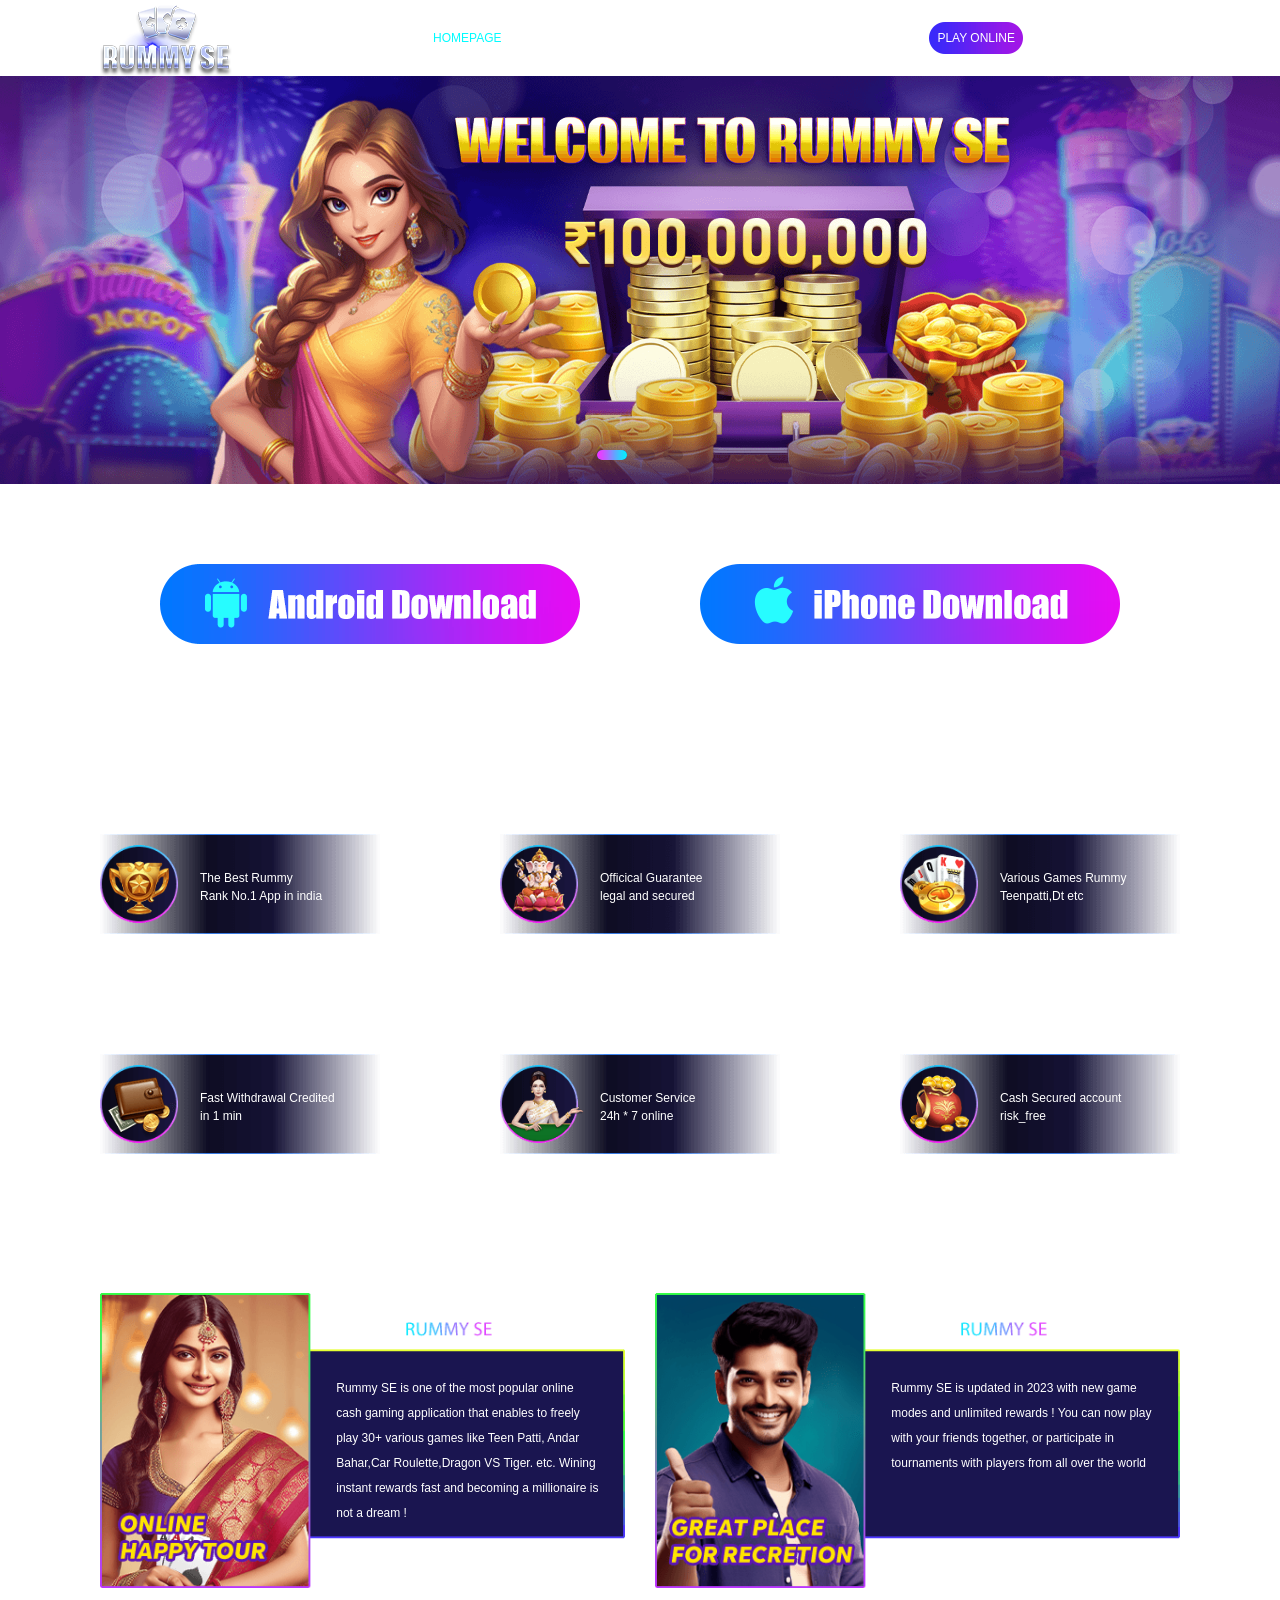
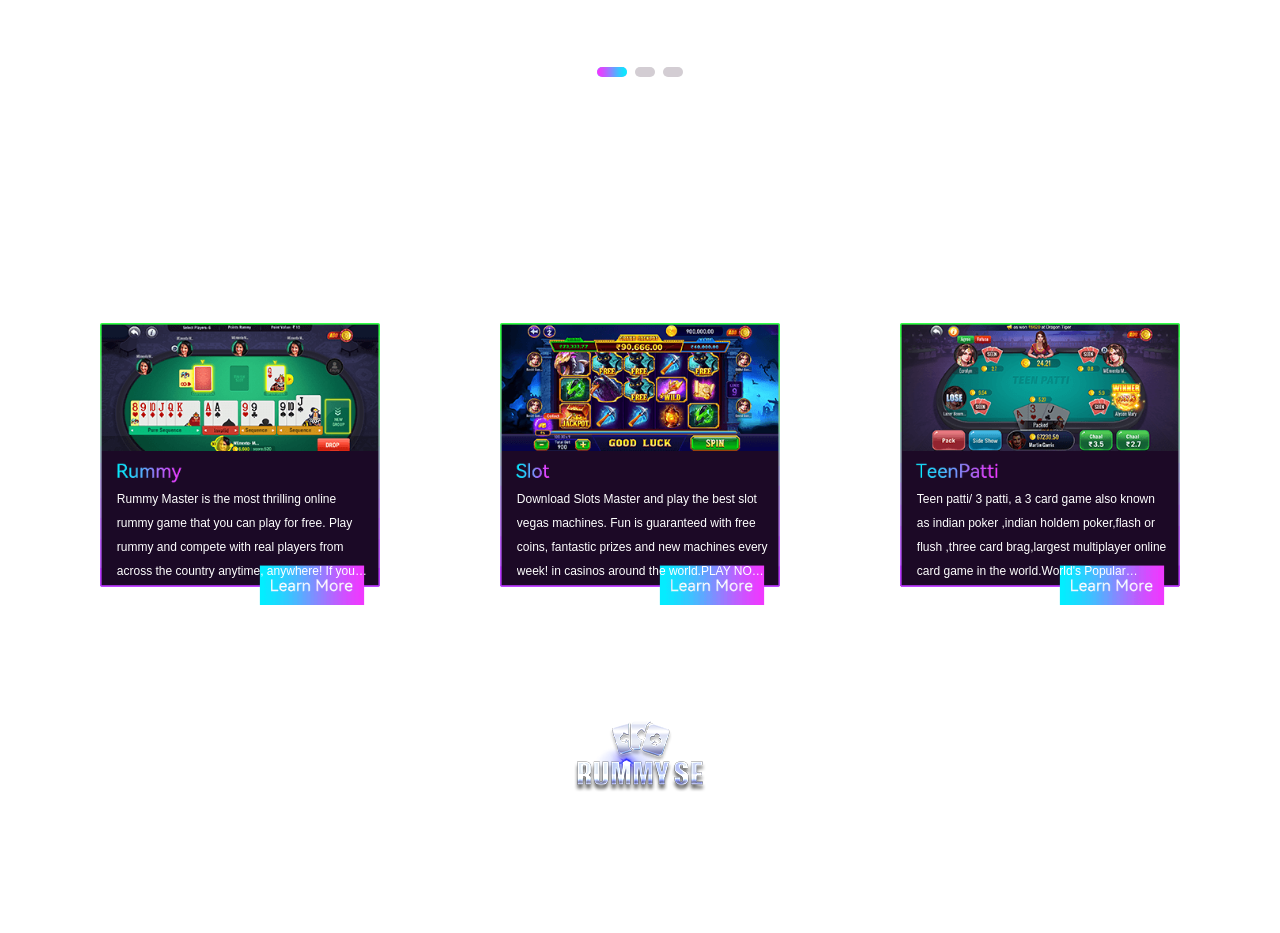
==== commit ec6cd5fc: "Update 5wjUGxy.html" ====
--- a/5wjUGxy.html
+++ b/5wjUGxy.html
@@ -359,7 +359,7 @@
 
     </main>
 
-    <script type="text/javascript" src="/static/game_index.js"></script>
+    <script type="text/javascript" src="/game_index.js"></script>
     <script>
         var before_url = encodeURIComponent("/share/5wjUGxy");
 
